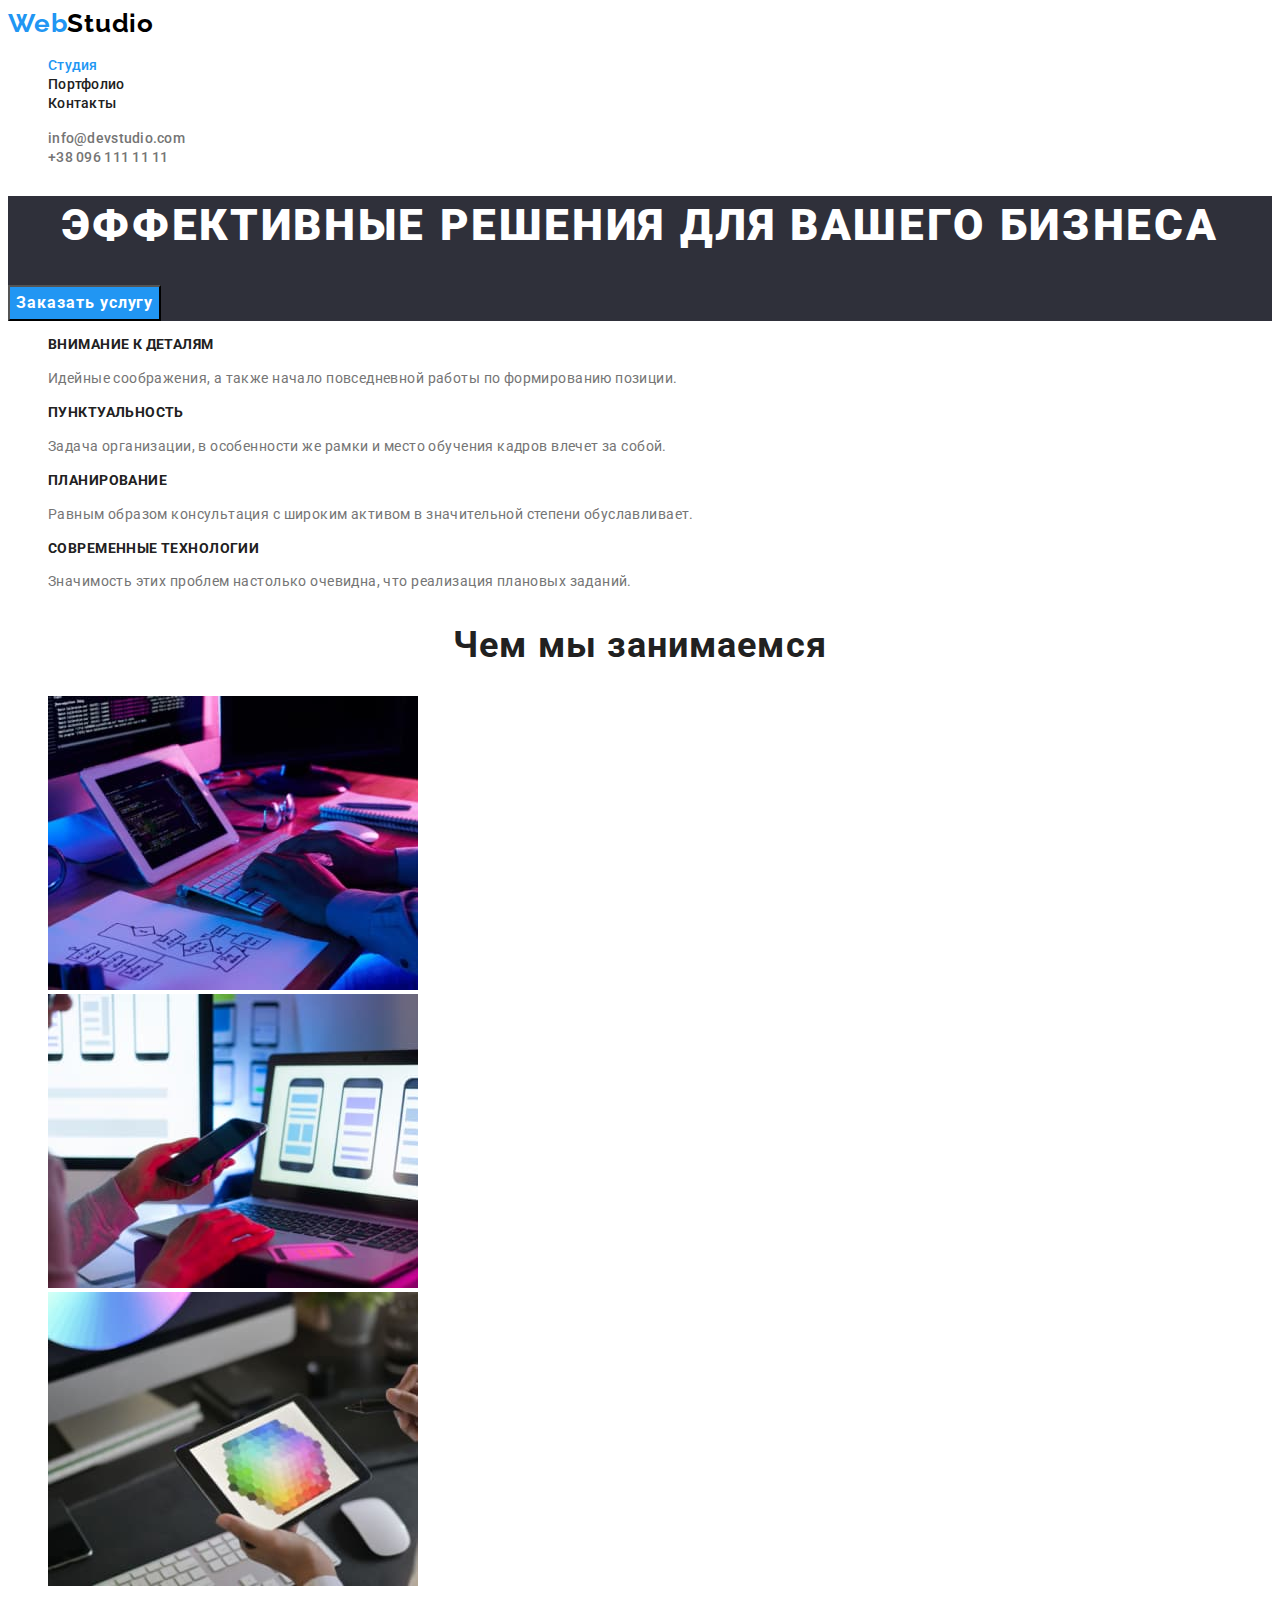
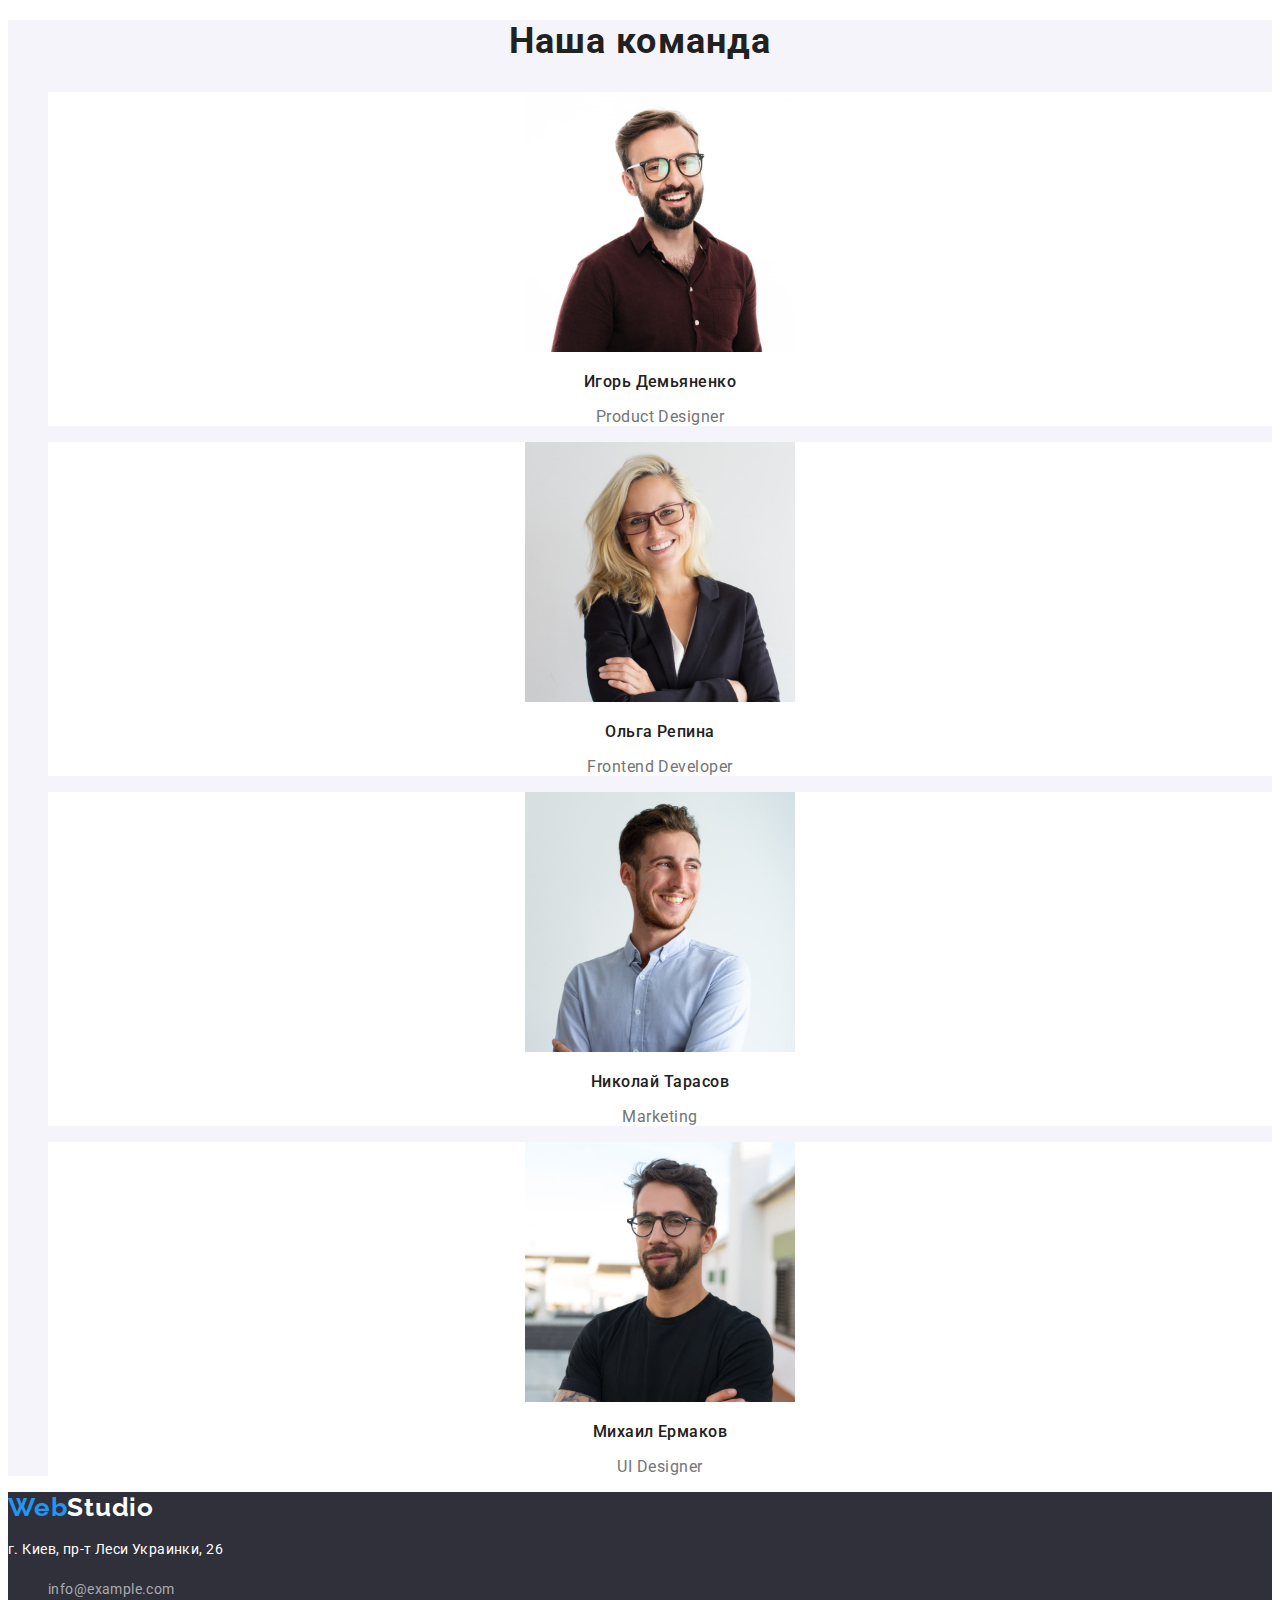
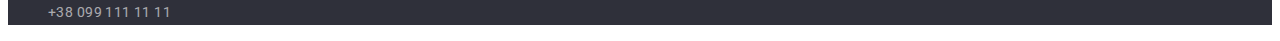
==== index.html @ 7f5d50f2 "Добавлины файлы с домашнего задания Nr. 2" ====
<!DOCTYPE html>
<html lang="ru">
  <head>
    <meta charset="UTF-8" />
    <meta http-equiv="X-UA-Compatible" content="IE=edge" />
    <meta name="viewport" content="width=device-width, initial-scale=1.0" />
    <title>Web Studio</title>
    <link rel="stylesheet" href="./css/styles.css" />
    <link rel="preconnect" href="https://fonts.gstatic.com" />
    <link
      href="https://fonts.googleapis.com/css2?family=Raleway:wght@700&family=Roboto:wght@400;500;700;900&display=swap"
      rel="stylesheet"
    />
  </head>
  <body>
    <header class="page-header">
      <nav>
        <a class="logo" href="index.html"><span class="logo-blue">Web</span>Studio</a>
        <ul class="site-nav list">
          <li><a href="index.html" class="link current">Студия</a></li>
          <li><a href="portfolio.html" class="link">Портфолио</a></li>
          <li><a href="" class="link">Контакты</a></li>
        </ul>
      </nav>
      <ul class="site-contact list">
        <li><a href="mailto:info@devstudio.com" class="link">info@devstudio.com</a></li>
        <li><a href="tel:+380961111111" class="link">+38 096 111 11 11</a></li>
      </ul>
    </header>
    <main>
      <section class="page-hero">
        <h1 class="title">Эффективные решения для вашего бизнеса</h1>
        <button type="button" class="button">Заказать услугу</button>
      </section>
      <section class="features">
        <h2 class="visually-hidden">Особенности</h2>
        <ul class="list">
          <li>
            <h3 class="feature-title title">Внимание к деталям</h3>
            <p class="feature-text">Идейные соображения, а также начало повседневной работы по формированию позиции.</p>
          </li>
          <li>
            <h3 class="feature-title title">Пунктуальность</h3>
            <p class="feature-text">Задача организации, в особенности же рамки и место обучения кадров влечет за собой.</p>
          </li>
          <li>
            <h3 class="feature-title title">Планирование</h3>
            <p class="feature-text">Равным образом консультация с широким активом в значительной степени обуславливает.</p>
          </li>
          <li>
            <h3 class="feature-title title">Современные технологии</h3>
            <p class="feature-text">Значимость этих проблем настолько очевидна, что реализация плановых заданий.</p>
          </li>
        </ul>
      </section>
      <section>
        <h2 class="work-title title">Чем мы занимаемся</h2>
        <ul class="list">
          <li>
            <img src="./images/img1.jpg" alt="Десктопные приложения" width="370" height="294" />
          </li>
          <li>
            <img src="./images/img2.jpg" alt="Мобильные приложения" width="370" height="294" />
          </li>
          <li>
            <img src="./images/img3.jpg" alt="Дизайнерские решения" width="370" height="294" />
          </li>
        </ul>
      </section>
      <section class="team">
        <h2 class="team-title title">Наша команда</h2>
        <ul class="list">
          <li class="team-сard">
            <img src="./images/igor_demianenko.jpg" alt="Игорь Демьяненко" width="270" height="260" />
            <h3 class="team-card-title title">Игорь Демьяненко</h3>
            <p class="team-card-text" lang="en">Product Designer</p>
          </li>
          <li class="team-сard">
            <img src="./images/olga_repina.jpg" alt="Ольга Репина" width="270" height="260" />
            <h3 class="team-card-title title">Ольга Репина</h3>
            <p class="team-card-text" lang="en">Frontend Developer</p>
          </li>
          <li class="team-сard">
            <img src="./images/nikolaj_tarasov.jpg" alt="Николай Тарасов" width="270" height="260" />
            <h3 class="team-card-title title">Николай Тарасов</h3>
            <p class="team-card-text" lang="en">Marketing</p>
          </li>
          <li class="team-сard">
            <img src="./images/michail_jermakov.jpg" alt="Михаил Ермаков" width="270" height="260" />
            <h3 class="team-card-title title">Михаил Ермаков</h3>
            <p class="team-card-text" lang="en">UI Designer</p>
          </li>
        </ul>
      </section>
    </main>
    <footer class="footer">
      <a href="index.html" class="logo"><span class="logo-blue">Web</span>Studio</a>
      <address>
        <p class="footer-address text">г. Киев, пр-т Леси Украинки, 26</p>
        <ul class="list">
          <li><a href="mailto:info@example.com" class="link">info@example.com</a></li>
          <li><a href="tel:+380991111111" class="link">+38 099 111 11 11</a></li>
        </ul>
      </address>
    </footer>
  </body>
</html>
---- css/styles.css ----
/* Основные цвета текста и фона */

:root {
  --primary-text-color: #757575;
  --title-text-color: #212121;
  --accent-color: #2196f3;
  --footer-link-color: rgba(255, 255, 255, 0.6);
  --black-color: #000;

  --primary-background: #fff;
  --second-background: #f5f4fa;
  --hero-footer-background: #2f303a;
}

/* Общие правила */

body {
  font-family: 'Roboto', sans-serif;
  color: var(--primary-text-color);
  background-color: var(--primary-background);
}

.list {
  list-style: none;
}

.link {
  font-weight: 500;
  font-size: 14px;
  line-height: 1.14;
  letter-spacing: 0.02em;
  text-decoration: none;
}

.title {
  letter-spacing: 0.03em;
  color: var(--title-text-color);
}

.button {
  font-family: inherit;
  font-size: 16px;
  text-align: center;
  cursor: pointer;
}

/* Шапка страницы */

.page-header {
  background: var(--primary-background);
}

/* Логотип в хедере и футере*/
.page-header .logo,
.footer .logo {
  font-family: 'Raleway', sans-serif;
  font-weight: 700;
  font-size: 26px;
  line-height: 1.2;
  letter-spacing: 0.03em;
  text-decoration: none;
  color: var(--black-color);
}
.page-header .logo-blue,
.footer .logo-blue {
  color: var(--accent-color);
}
.footer .logo {
  color: var(--primary-background);
}

/* Навигация в хедере */
.site-nav .link {
  color: var(--title-text-color);
}
.site-nav .link:hover,
.site-nav .link:focus {
  color: var(--accent-color);
}
.site-nav .link.current {
  color: var(--accent-color);
}

/* Контакты в хедере */
.site-contact .link {
  color: var(--primary-text-color);
}
.site-contact .link:hover,
.site-contact .link:focus {
  color: var(--accent-color);
}

/* Секция Hero */

.page-hero {
  background: var(--hero-footer-background);
}

.page-hero .title {
  font-weight: 900;
  font-size: 44px;
  line-height: 1.36;
  text-align: center;
  letter-spacing: 0.06em;
  text-transform: uppercase;
  color: var(--primary-background);
}

.page-hero .button {
  font-weight: 700;
  line-height: 1.87;
  letter-spacing: 0.06em;
  color: var(--primary-background);
  background-color: var(--accent-color);
}

/* Секция особенности */

.visually-hidden {
  position: absolute !important;
  clip: rect(1px 1px 1px 1px);
  clip: rect(1px, 1px, 1px, 1px);
  padding: 0 !important;
  border: 0 !important;
  height: 1px !important;
  width: 1px !important;
  overflow: hidden;
}

.feature-title {
  font-size: 14px;
  line-height: 1.14;
  text-transform: uppercase;
}

.feature-text {
  font-size: 14px;
  line-height: 1.71;
  letter-spacing: 0.03em;
}

/* Секция Чем мы занимаемся */

.work-title {
  font-size: 36px;
  line-height: 1.17;
  text-align: center;
}

/* Cекция наша команда */

.team {
  background: var(--second-background);
}

.team-сard {
  background: var(--primary-background);
  text-align: center;
}

.team-title.title {
  font-size: 36px;
  line-height: 1.17;
  text-align: center;
}

.team-card-title.title {
  font-weight: 500;
  font-size: 16px;
  line-height: 1.19;
}
.team-card-text {
  font-size: 16px;
  line-height: 1.19;
  letter-spacing: 0.03em;
}

/* Footer cтраницы */

.footer {
  background-color: var(--hero-footer-background);
}
.footer .text {
  color: var(--primary-background);
}
.footer-address.text {
  font-style: normal;
  font-weight: 400;
  font-size: 14px;
  line-height: 1.71;
  letter-spacing: 0.03em;
}

.footer .link {
  font-style: normal;
  font-weight: 400;
  line-height: 1.71;
  letter-spacing: 0.03em;
  color: var(--footer-link-color);
}
.footer .link:hover,
.footer .link:focus {
  color: var(--accent-color);
}

/* Страница Портфолио */

.portfolio-card {
  background-color: var(--primary-background);
}
/* Cписок кнопок- фильтр */
.portfolio-filter .button {
  font-weight: 500;
  line-height: 1.62;
  letter-spacing: 0.03em;
  color: var(--title-text-color);
  background-color: #f5f4fa;
}
.portfolio-filter .button:hover,
.portfolio-filter .button:focus {
  color: var(--primary-background);
  background-color: var(--accent-color);
}
/* Карточки портфолио */
.portfolio-card-title {
  font-size: 18px;
  line-height: 2;
  letter-spacing: 0.06em;
}
.portfolio-card-text {
  font-size: 16px;
  line-height: 1.87;
  letter-spacing: 0.03em;
}
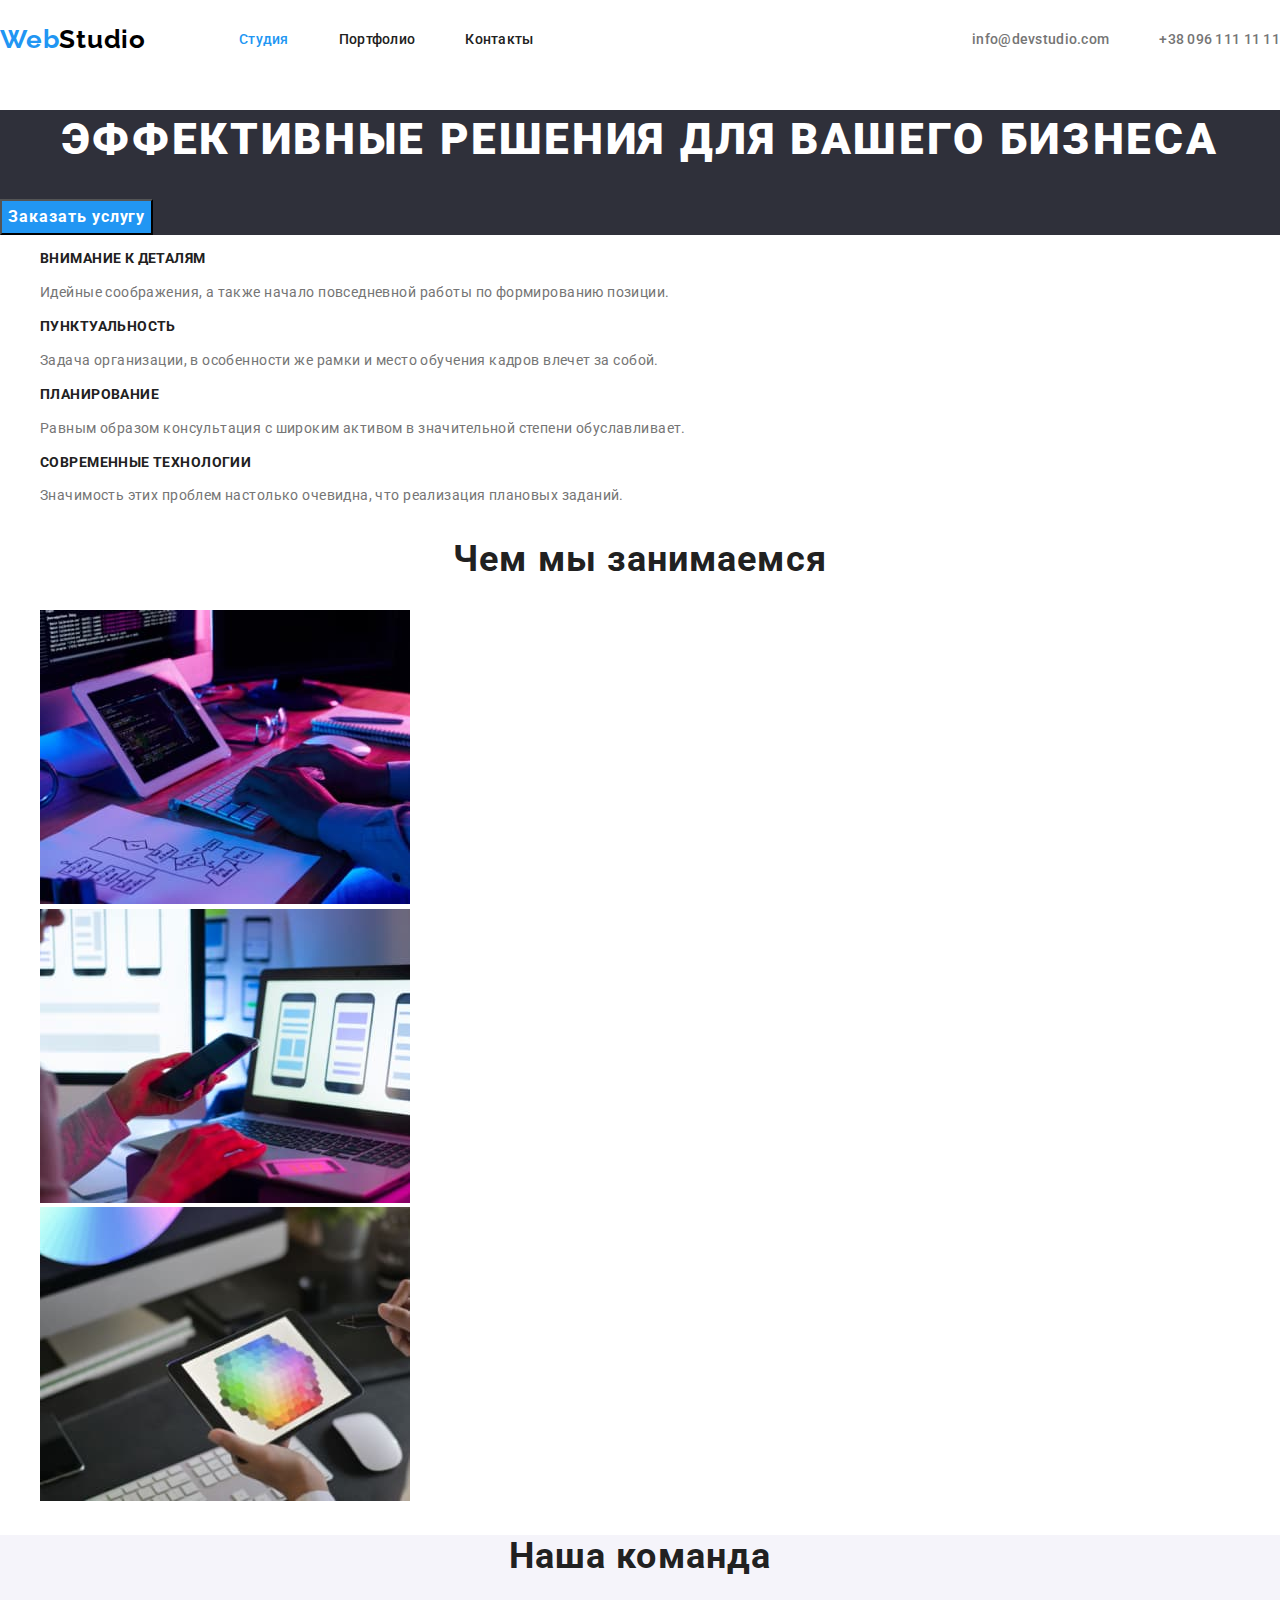
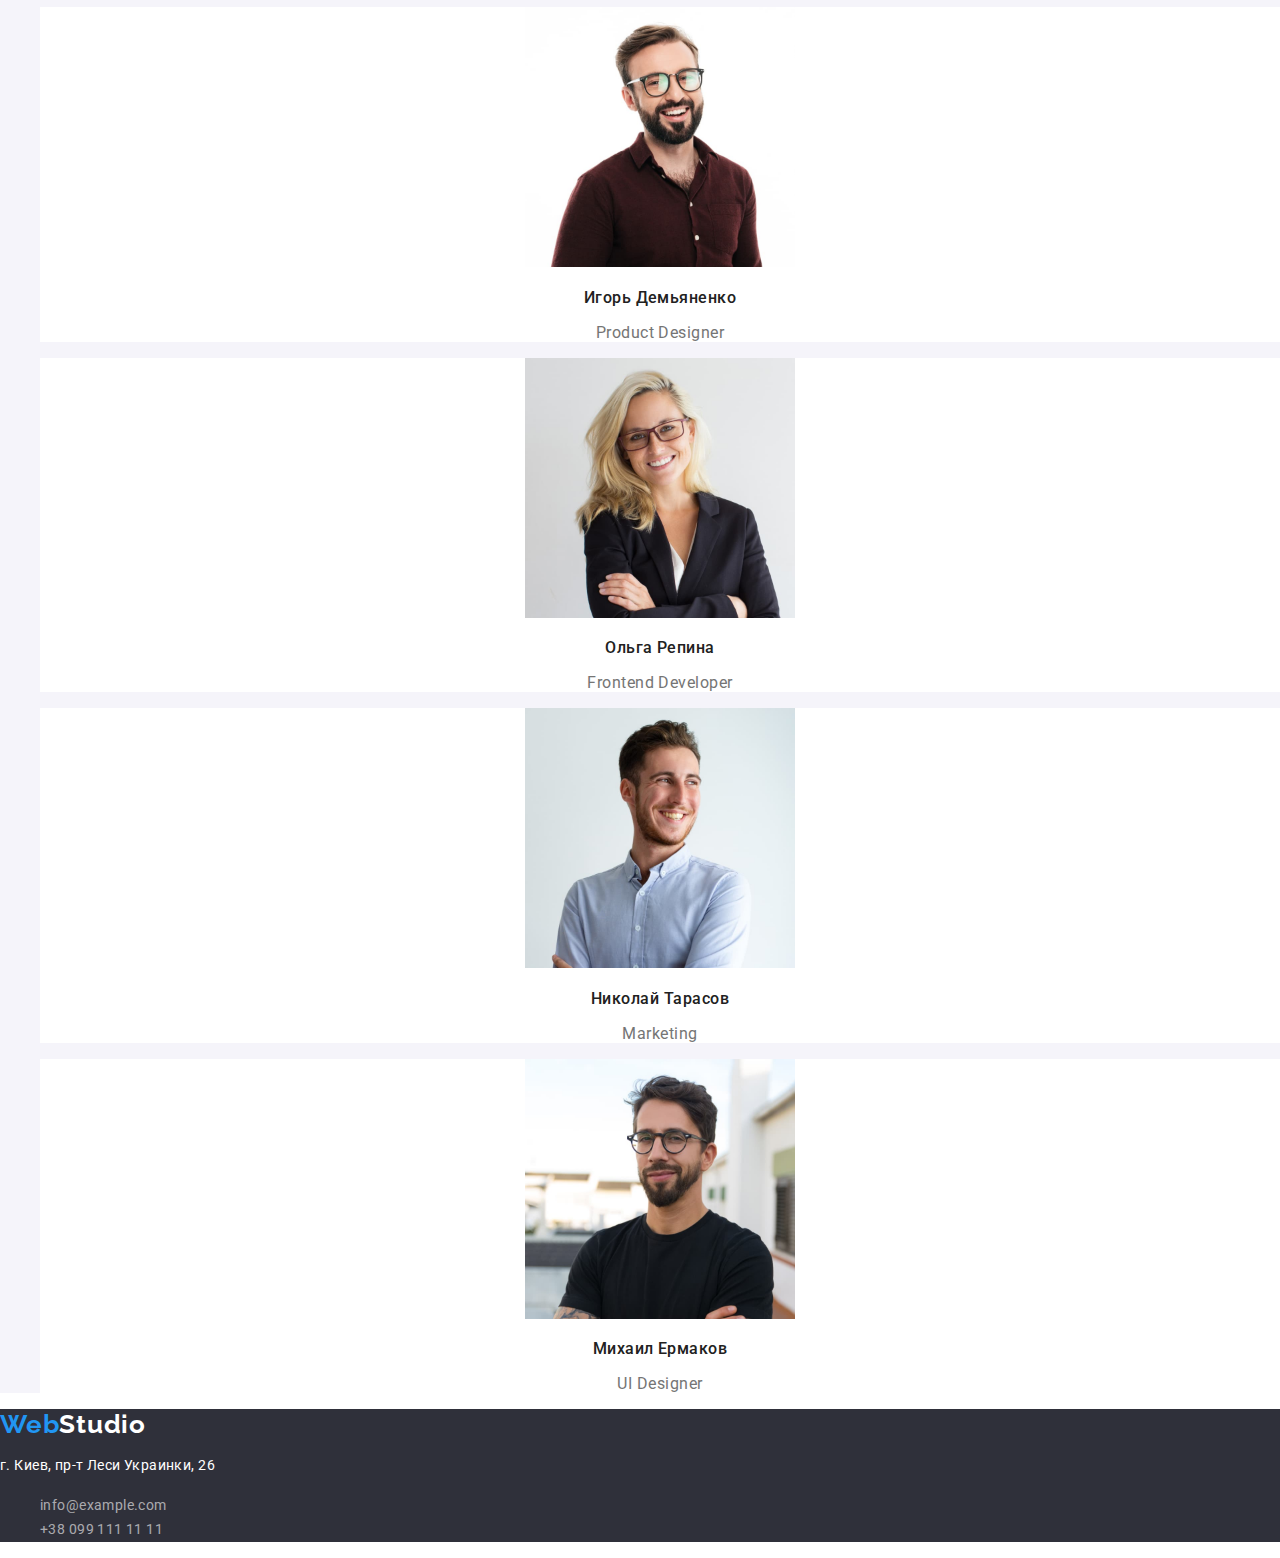
==== commit e4488d65: "Оформление шапки с помошью Flexbox" ====
--- a/index.html
+++ b/index.html
@@ -5,26 +5,27 @@
     <meta http-equiv="X-UA-Compatible" content="IE=edge" />
     <meta name="viewport" content="width=device-width, initial-scale=1.0" />
     <title>Web Studio</title>
-    <link rel="stylesheet" href="./css/styles.css" />
     <link rel="preconnect" href="https://fonts.gstatic.com" />
     <link
       href="https://fonts.googleapis.com/css2?family=Raleway:wght@700&family=Roboto:wght@400;500;700;900&display=swap"
       rel="stylesheet"
     />
+    <link rel="stylesheet" href="https://cdnjs.cloudflare.com/ajax/libs/modern-normalize/1.0.0/modern-normalize.css" />
+    <link rel="stylesheet" href="./css/styles.css" />
   </head>
   <body>
     <header class="page-header">
-      <nav>
+      <nav class="main-nav">
         <a class="logo" href="index.html"><span class="logo-blue">Web</span>Studio</a>
         <ul class="site-nav list">
-          <li><a href="index.html" class="link current">Студия</a></li>
-          <li><a href="portfolio.html" class="link">Портфолио</a></li>
-          <li><a href="" class="link">Контакты</a></li>
+          <li class="item"><a href="index.html" class="link current">Студия</a></li>
+          <li class="item"><a href="portfolio.html" class="link">Портфолио</a></li>
+          <li class="item"><a href="" class="link">Контакты</a></li>
         </ul>
       </nav>
       <ul class="site-contact list">
-        <li><a href="mailto:info@devstudio.com" class="link">info@devstudio.com</a></li>
-        <li><a href="tel:+380961111111" class="link">+38 096 111 11 11</a></li>
+        <li class="item"><a href="mailto:info@devstudio.com" class="link">info@devstudio.com</a></li>
+        <li class="item"><a href="tel:+380961111111" class="link">+38 096 111 11 11</a></li>
       </ul>
     </header>
     <main>
--- a/css/styles.css
+++ b/css/styles.css
@@ -47,11 +47,32 @@
 /* Шапка страницы */
 
 .page-header {
+  display: flex;
+  align-items: center;
   background: var(--primary-background);
 }
 
+.main-nav {
+  display: flex;
+  align-items: center;
+}
+
 /* Логотип в хедере и футере*/
-.page-header .logo,
+
+.page-header .logo {
+  display: block;
+  margin-right: 93px;
+  padding-top: 24px;
+  padding-bottom: 25px;
+
+  font-family: 'Raleway', sans-serif;
+  font-weight: 700;
+  font-size: 26px;
+  line-height: 1.2;
+  letter-spacing: 0.03em;
+  text-decoration: none;
+  color: var(--black-color);
+}
 .footer .logo {
   font-family: 'Raleway', sans-serif;
   font-weight: 700;
@@ -70,7 +91,20 @@
 }
 
 /* Навигация в хедере */
+.site-nav {
+  display: flex;
+  margin-top: 0px;
+  margin-bottom: 0px;
+  padding-left: 0px;
+}
+
+.site-nav .item:not(:last-child) {
+  margin-right: 50px;
+}
 .site-nav .link {
+  display: block;
+  padding-top: 32px;
+  padding-bottom: 32px;
   color: var(--title-text-color);
 }
 .site-nav .link:hover,
@@ -82,9 +116,26 @@
 }
 
 /* Контакты в хедере */
+.site-contact {
+  display: flex;
+  padding-left: 0px;
+  margin-top: 0px;
+  margin-bottom: 0px;
+  margin-left: auto;
+}
+
+.site-contact .item:not(:last-child) {
+  margin-right: 50px;
+}
+
 .site-contact .link {
+  display: block;
+  padding-top: 32px;
+  padding-bottom: 32px;
+
   color: var(--primary-text-color);
 }
+
 .site-contact .link:hover,
 .site-contact .link:focus {
   color: var(--accent-color);
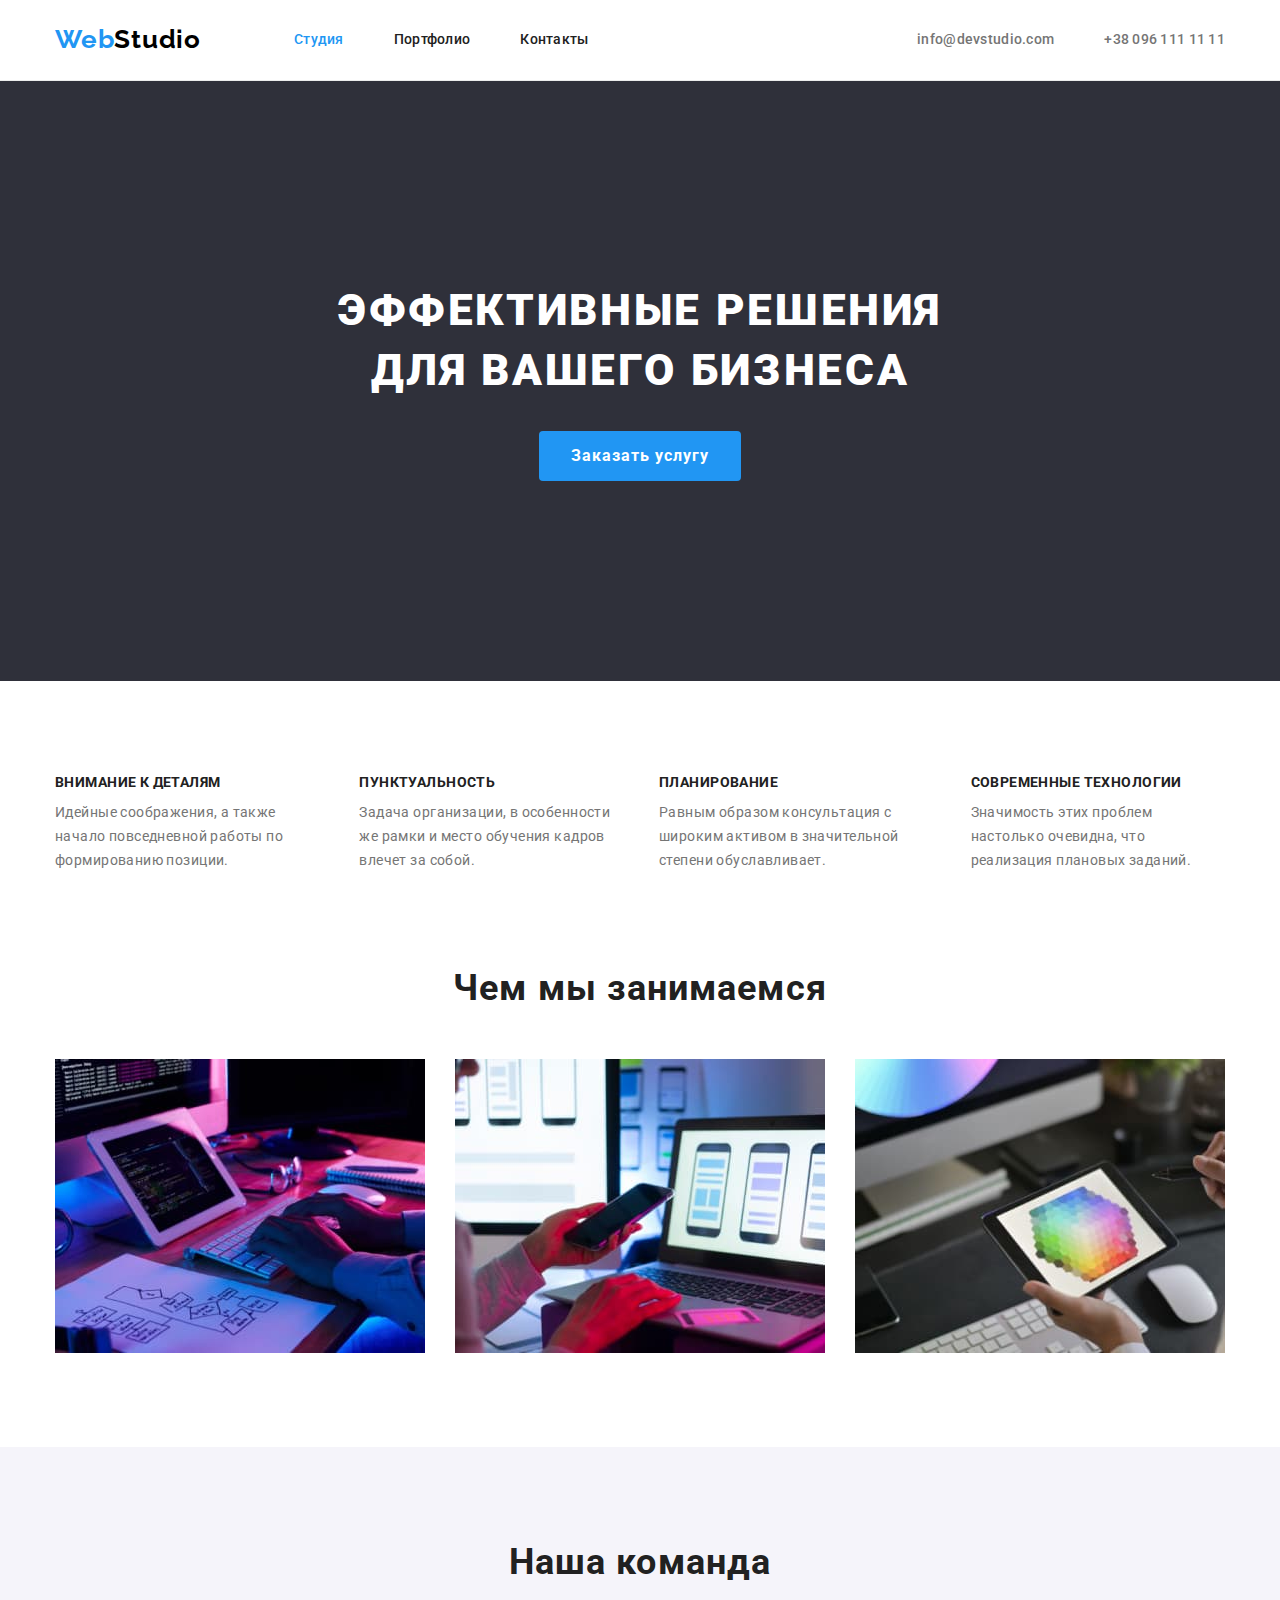
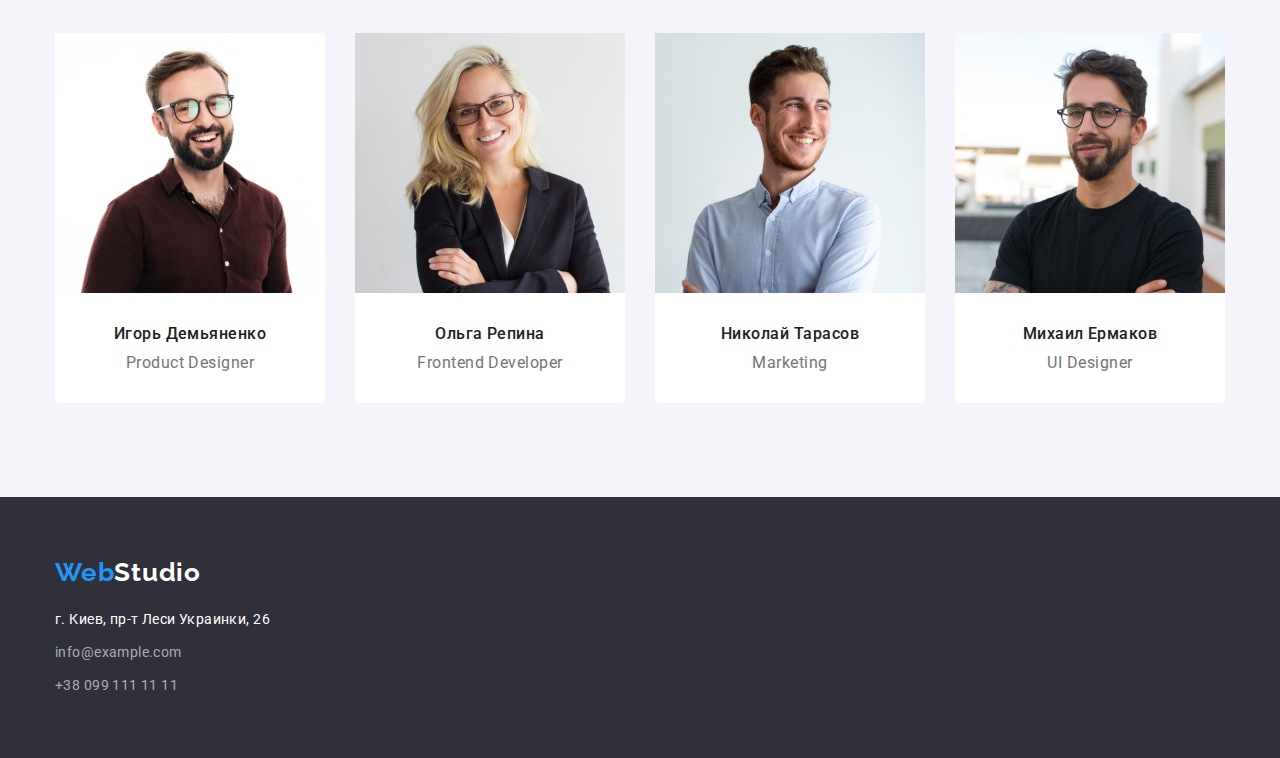
==== commit 17935d69: "был стилизирован portfolio.html" ====
--- a/index.html
+++ b/index.html
@@ -15,94 +15,114 @@
   </head>
   <body>
     <header class="page-header">
-      <nav class="main-nav">
-        <a class="logo" href="index.html"><span class="logo-blue">Web</span>Studio</a>
-        <ul class="site-nav list">
-          <li class="item"><a href="index.html" class="link current">Студия</a></li>
-          <li class="item"><a href="portfolio.html" class="link">Портфолио</a></li>
-          <li class="item"><a href="" class="link">Контакты</a></li>
+      <div class="container flex-center">
+        <nav class="main-nav">
+          <a class="logo" href="index.html"><span class="logo-blue">Web</span>Studio</a>
+          <ul class="site-nav list">
+            <li class="item"><a href="index.html" class="link current">Студия</a></li>
+            <li class="item"><a href="portfolio.html" class="link">Портфолио</a></li>
+            <li class="item"><a href="" class="link">Контакты</a></li>
+          </ul>
+        </nav>
+        <ul class="site-contact list">
+          <li class="item"><a href="mailto:info@devstudio.com" class="link">info@devstudio.com</a></li>
+          <li class="item"><a href="tel:+380961111111" class="link">+38 096 111 11 11</a></li>
         </ul>
-      </nav>
-      <ul class="site-contact list">
-        <li class="item"><a href="mailto:info@devstudio.com" class="link">info@devstudio.com</a></li>
-        <li class="item"><a href="tel:+380961111111" class="link">+38 096 111 11 11</a></li>
-      </ul>
+      </div>
     </header>
     <main>
       <section class="page-hero">
-        <h1 class="title">Эффективные решения для вашего бизнеса</h1>
-        <button type="button" class="button">Заказать услугу</button>
+        <div class="container">
+          <h1 class="title">Эффективные решения<br />для вашего бизнеса</h1>
+          <button type="button" class="button">Заказать услугу</button>
+        </div>
       </section>
       <section class="features">
-        <h2 class="visually-hidden">Особенности</h2>
-        <ul class="list">
-          <li>
-            <h3 class="feature-title title">Внимание к деталям</h3>
-            <p class="feature-text">Идейные соображения, а также начало повседневной работы по формированию позиции.</p>
-          </li>
-          <li>
-            <h3 class="feature-title title">Пунктуальность</h3>
-            <p class="feature-text">Задача организации, в особенности же рамки и место обучения кадров влечет за собой.</p>
-          </li>
-          <li>
-            <h3 class="feature-title title">Планирование</h3>
-            <p class="feature-text">Равным образом консультация с широким активом в значительной степени обуславливает.</p>
-          </li>
-          <li>
-            <h3 class="feature-title title">Современные технологии</h3>
-            <p class="feature-text">Значимость этих проблем настолько очевидна, что реализация плановых заданий.</p>
-          </li>
-        </ul>
+        <div class="container">
+          <h2 class="visually-hidden">Особенности</h2>
+          <ul class="list feature-list">
+            <li class="item">
+              <h3 class="feature-title title">Внимание к деталям</h3>
+              <p class="feature-text">Идейные соображения, а также начало повседневной работы по формированию позиции.</p>
+            </li>
+            <li class="item">
+              <h3 class="feature-title title">Пунктуальность</h3>
+              <p class="feature-text">Задача организации, в особенности же рамки и место обучения кадров влечет за собой.</p>
+            </li>
+            <li class="item">
+              <h3 class="feature-title title">Планирование</h3>
+              <p class="feature-text">Равным образом консультация с широким активом в значительной степени обуславливает.</p>
+            </li>
+            <li class="item">
+              <h3 class="feature-title title">Современные технологии</h3>
+              <p class="feature-text">Значимость этих проблем настолько очевидна, что реализация плановых заданий.</p>
+            </li>
+          </ul>
+        </div>
       </section>
-      <section>
-        <h2 class="work-title title">Чем мы занимаемся</h2>
-        <ul class="list">
-          <li>
-            <img src="./images/img1.jpg" alt="Десктопные приложения" width="370" height="294" />
-          </li>
-          <li>
-            <img src="./images/img2.jpg" alt="Мобильные приложения" width="370" height="294" />
-          </li>
-          <li>
-            <img src="./images/img3.jpg" alt="Дизайнерские решения" width="370" height="294" />
-          </li>
-        </ul>
+      <section class="work">
+        <div class="container">
+          <h2 class="work-title title">Чем мы занимаемся</h2>
+          <ul class="work-list list">
+            <li class="item">
+              <img class="img" src="./images/img1.jpg" alt="Десктопные приложения" width="370" height="294" />
+            </li>
+            <li class="item">
+              <img class="img" src="./images/img2.jpg" alt="Мобильные приложения" width="370" height="294" />
+            </li>
+            <li class="item">
+              <img class="img" src="./images/img3.jpg" alt="Дизайнерские решения" width="370" height="294" />
+            </li>
+          </ul>
+        </div>
       </section>
       <section class="team">
-        <h2 class="team-title title">Наша команда</h2>
-        <ul class="list">
-          <li class="team-сard">
-            <img src="./images/igor_demianenko.jpg" alt="Игорь Демьяненко" width="270" height="260" />
-            <h3 class="team-card-title title">Игорь Демьяненко</h3>
-            <p class="team-card-text" lang="en">Product Designer</p>
-          </li>
-          <li class="team-сard">
-            <img src="./images/olga_repina.jpg" alt="Ольга Репина" width="270" height="260" />
-            <h3 class="team-card-title title">Ольга Репина</h3>
-            <p class="team-card-text" lang="en">Frontend Developer</p>
-          </li>
-          <li class="team-сard">
-            <img src="./images/nikolaj_tarasov.jpg" alt="Николай Тарасов" width="270" height="260" />
-            <h3 class="team-card-title title">Николай Тарасов</h3>
-            <p class="team-card-text" lang="en">Marketing</p>
-          </li>
-          <li class="team-сard">
-            <img src="./images/michail_jermakov.jpg" alt="Михаил Ермаков" width="270" height="260" />
-            <h3 class="team-card-title title">Михаил Ермаков</h3>
-            <p class="team-card-text" lang="en">UI Designer</p>
-          </li>
-        </ul>
+        <div class="container">
+          <h2 class="team-title title">Наша команда</h2>
+          <ul class="list team-list">
+            <li class="team-сard">
+              <img class="img" src="./images/igor_demianenko.jpg" alt="Игорь Демьяненко" width="270" height="260" />
+              <div class="lower-card">
+                <h3 class="team-card-title title">Игорь Демьяненко</h3>
+                <p class="team-card-text" lang="en">Product Designer</p>
+              </div>
+            </li>
+            <li class="team-сard">
+              <img class="img" src="./images/olga_repina.jpg" alt="Ольга Репина" width="270" height="260" />
+              <div class="lower-card">
+                <h3 class="team-card-title title">Ольга Репина</h3>
+                <p class="team-card-text" lang="en">Frontend Developer</p>
+              </div>
+            </li>
+            <li class="team-сard">
+              <img class="img" src="./images/nikolaj_tarasov.jpg" alt="Николай Тарасов" width="270" height="260" />
+              <div class="lower-card">
+                <h3 class="team-card-title title">Николай Тарасов</h3>
+                <p class="team-card-text" lang="en">Marketing</p>
+              </div>
+            </li>
+            <li class="team-сard">
+              <img class="img" src="./images/michail_jermakov.jpg" alt="Михаил Ермаков" width="270" height="260" />
+              <div class="lower-card">
+                <h3 class="team-card-title title">Михаил Ермаков</h3>
+                <p class="team-card-text" lang="en">UI Designer</p>
+              </div>
+            </li>
+          </ul>
+        </div>
       </section>
     </main>
     <footer class="footer">
-      <a href="index.html" class="logo"><span class="logo-blue">Web</span>Studio</a>
-      <address>
-        <p class="footer-address text">г. Киев, пр-т Леси Украинки, 26</p>
-        <ul class="list">
-          <li><a href="mailto:info@example.com" class="link">info@example.com</a></li>
-          <li><a href="tel:+380991111111" class="link">+38 099 111 11 11</a></li>
-        </ul>
-      </address>
+      <div class="container">
+        <a href="index.html" class="logo"><span class="logo-blue">Web</span>Studio</a>
+        <address>
+          <p class="footer-address text">г. Киев, пр-т Леси Украинки, 26</p>
+          <ul class="footer-list list">
+            <li class="item"><a href="mailto:info@example.com" class="link">info@example.com</a></li>
+            <li class="item"><a href="tel:+380991111111" class="link">+38 099 111 11 11</a></li>
+          </ul>
+        </address>
+      </div>
     </footer>
   </body>
 </html>
--- a/css/styles.css
+++ b/css/styles.css
@@ -10,14 +10,56 @@
   --primary-background: #fff;
   --second-background: #f5f4fa;
   --hero-footer-background: #2f303a;
+
+  --section-padding: 94px;
+  --title-margin: 50px;
+  --element-padding: 30px;
+  --logo-margin: 93px;
+  --hero-padding: 200px;
+  --header-padding: 32px;
+  --header-logo-top-padding: 24px;
+  --header-logo-bottom-padding: 25px;
+  --feature-title-margin: 10px;
+  --footer-padding: 60px;
+  --footer-logo-margin: 20px;
+  --footer-list-margin: 9px;
+  --button-margin: 8px;
+  --portfolio-card-title-margin: 4px;
 }
 
 /* Общие правила */
+
+html {
+  box-sizing: border-box;
+}
+*,
+*::before,
+*::after {
+  box-sizing: inherit;
+}
 
 body {
   font-family: 'Roboto', sans-serif;
   color: var(--primary-text-color);
   background-color: var(--primary-background);
+}
+
+h1,
+h2,
+h3,
+p,
+ul,
+li {
+  margin: 0px;
+}
+
+.container {
+  width: 1200px;
+  padding-left: 15px;
+  padding-right: 15px;
+
+  margin-left: auto;
+  margin-right: auto;
 }
 
 .list {
@@ -38,32 +80,41 @@
 }
 
 .button {
+  border: 0px solid transparent;
+  border-radius: 4px;
+
   font-family: inherit;
   font-size: 16px;
   text-align: center;
   cursor: pointer;
 }
 
+.img {
+  display: block;
+  max-width: 100%;
+}
 /* Шапка страницы */
 
 .page-header {
+  border-bottom: 1px solid #ececec;
+
+  background: var(--primary-background);
+}
+
+.flex-center {
   display: flex;
   align-items: center;
-  background: var(--primary-background);
-}
-
+}
 .main-nav {
   display: flex;
-  align-items: center;
 }
 
 /* Логотип в хедере и футере*/
-
 .page-header .logo {
-  display: block;
-  margin-right: 93px;
-  padding-top: 24px;
-  padding-bottom: 25px;
+  display: inline-block;
+  margin-right: var(--logo-margin);
+  padding-top: var(--header-logo-top-padding);
+  padding-bottom: var(--header-logo-bottom-padding);
 
   font-family: 'Raleway', sans-serif;
   font-weight: 700;
@@ -71,42 +122,32 @@
   line-height: 1.2;
   letter-spacing: 0.03em;
   text-decoration: none;
+
   color: var(--black-color);
 }
-.footer .logo {
-  font-family: 'Raleway', sans-serif;
-  font-weight: 700;
-  font-size: 26px;
-  line-height: 1.2;
-  letter-spacing: 0.03em;
-  text-decoration: none;
-  color: var(--black-color);
-}
-.page-header .logo-blue,
-.footer .logo-blue {
-  color: var(--accent-color);
-}
-.footer .logo {
-  color: var(--primary-background);
+
+.page-header .logo-blue {
+  color: var(--accent-color);
 }
 
 /* Навигация в хедере */
 .site-nav {
   display: flex;
-  margin-top: 0px;
-  margin-bottom: 0px;
   padding-left: 0px;
 }
 
 .site-nav .item:not(:last-child) {
-  margin-right: 50px;
-}
+  margin-right: var(--title-margin);
+}
+
 .site-nav .link {
-  display: block;
-  padding-top: 32px;
-  padding-bottom: 32px;
+  display: inline-block;
+  padding-top: var(--header-padding);
+  padding-bottom: var(--header-padding);
+
   color: var(--title-text-color);
 }
+
 .site-nav .link:hover,
 .site-nav .link:focus {
   color: var(--accent-color);
@@ -119,19 +160,17 @@
 .site-contact {
   display: flex;
   padding-left: 0px;
-  margin-top: 0px;
-  margin-bottom: 0px;
   margin-left: auto;
 }
 
 .site-contact .item:not(:last-child) {
-  margin-right: 50px;
+  margin-right: var(--title-margin);
 }
 
 .site-contact .link {
-  display: block;
-  padding-top: 32px;
-  padding-bottom: 32px;
+  display: inline-block;
+  padding-top: var(--header-padding);
+  padding-bottom: var(--header-padding);
 
   color: var(--primary-text-color);
 }
@@ -144,10 +183,18 @@
 /* Секция Hero */
 
 .page-hero {
+  text-align: center;
+
   background: var(--hero-footer-background);
 }
 
+.page-hero .container {
+  padding-top: var(--hero-padding);
+  padding-bottom: var(--hero-padding);
+}
 .page-hero .title {
+  margin-bottom: var(--element-padding);
+
   font-weight: 900;
   font-size: 44px;
   line-height: 1.36;
@@ -158,6 +205,8 @@
 }
 
 .page-hero .button {
+  padding: 10px 32px;
+
   font-weight: 700;
   line-height: 1.87;
   letter-spacing: 0.06em;
@@ -166,6 +215,11 @@
 }
 
 /* Секция особенности */
+
+.features {
+  padding-top: var(--section-padding);
+  padding-bottom: var(--section-padding);
+}
 
 .visually-hidden {
   position: absolute !important;
@@ -178,7 +232,18 @@
   overflow: hidden;
 }
 
+.feature-list {
+  display: flex;
+  padding-left: 0;
+}
+
+.feature-list .item:not(:last-child) {
+  margin-right: var(--element-padding);
+}
+
 .feature-title {
+  margin-bottom: var(--feature-title-margin);
+
   font-size: 14px;
   line-height: 1.14;
   text-transform: uppercase;
@@ -192,34 +257,75 @@
 
 /* Секция Чем мы занимаемся */
 
+.work {
+  padding-bottom: var(--section-padding);
+}
+
+.work-list {
+  display: flex;
+  padding-left: 0;
+}
+
 .work-title {
+  margin-bottom: var(--title-margin);
+
   font-size: 36px;
   line-height: 1.17;
   text-align: center;
 }
 
+.work-list .item:not(:last-child) {
+  margin-right: var(--element-padding);
+}
+
 /* Cекция наша команда */
 
 .team {
+  padding-top: var(--section-padding);
+  padding-bottom: var(--section-padding);
+
   background: var(--second-background);
 }
 
-.team-сard {
-  background: var(--primary-background);
-  text-align: center;
-}
-
-.team-title.title {
+.team-title {
+  margin-bottom: var(--title-margin);
+
   font-size: 36px;
   line-height: 1.17;
   text-align: center;
 }
 
-.team-card-title.title {
+.team-list {
+  display: flex;
+  padding-left: 0px;
+}
+
+.team-сard {
+  text-align: center;
+}
+
+.team-сard:not(:last-child) {
+  margin-right: var(--element-padding);
+}
+
+.lower-card {
+  padding-top: var(--element-padding);
+  padding-bottom: var(--element-padding);
+
+  border: 1px solid transparent;
+  border-radius: 0px 0px 4px 4px;
+
+  background: var(--primary-background);
+}
+
+.team-card-title {
+  margin-bottom: var(--feature-title-margin);
+
   font-weight: 500;
   font-size: 16px;
   line-height: 1.19;
 }
+
 .team-card-text {
   font-size: 16px;
   line-height: 1.19;
@@ -229,12 +335,38 @@
 /* Footer cтраницы */
 
 .footer {
+  padding-top: var(--footer-padding);
+  padding-bottom: var(--footer-padding);
+
   background-color: var(--hero-footer-background);
 }
+
+.footer .logo {
+  display: inline-block;
+  margin-bottom: var(--footer-logo-margin);
+
+  font-family: 'Raleway', sans-serif;
+  font-weight: 700;
+  font-size: 26px;
+  line-height: 1.2;
+  letter-spacing: 0.03em;
+  text-decoration: none;
+
+  color: var(--black-color);
+  color: var(--primary-background);
+}
+
+.footer .logo-blue {
+  color: var(--accent-color);
+}
+
 .footer .text {
   color: var(--primary-background);
 }
-.footer-address.text {
+
+.footer-address {
+  margin-bottom: var(--footer-list-margin);
+
   font-style: normal;
   font-weight: 400;
   font-size: 14px;
@@ -242,6 +374,14 @@
   letter-spacing: 0.03em;
 }
 
+.footer-list {
+  padding-left: 0;
+}
+
+.footer-list .item:not(:last-child) {
+  margin-bottom: var(--footer-list-margin);
+}
+
 .footer .link {
   font-style: normal;
   font-weight: 400;
@@ -249,35 +389,79 @@
   letter-spacing: 0.03em;
   color: var(--footer-link-color);
 }
+
 .footer .link:hover,
 .footer .link:focus {
   color: var(--accent-color);
 }
 
+.footer .link:not(:last-child) {
+  margin-bottom: var(--footer-list-margin);
+}
+
 /* Страница Портфолио */
-
-.portfolio-card {
-  background-color: var(--primary-background);
+.portfolio {
+  padding-top: var(--section-padding);
+  padding-bottom: var(--section-padding);
 }
 /* Cписок кнопок- фильтр */
+.portfolio-filter {
+  display: flex;
+  margin-bottom: var(--title-margin);
+  padding-left: 0px;
+  justify-content: center;
+}
+
+.portfolio-filter .item:not(:last-child) {
+  margin-right: var(--button-margin);
+}
+
 .portfolio-filter .button {
+  padding: 6px 22px;
   font-weight: 500;
   line-height: 1.62;
   letter-spacing: 0.03em;
+
   color: var(--title-text-color);
-  background-color: #f5f4fa;
-}
+  background-color: var(--second-background);
+}
+
 .portfolio-filter .button:hover,
 .portfolio-filter .button:focus {
   color: var(--primary-background);
   background-color: var(--accent-color);
 }
+
 /* Карточки портфолио */
+
+.portfolio-list {
+  display: flex;
+  flex-wrap: wrap;
+  padding-left: 0px;
+  margin-left: -30px;
+  margin-top: -30px;
+}
+.portfolio-card {
+  margin-left: var(--element-padding);
+  margin-top: var(--element-padding);
+  flex-basis: calc((100% - 90px) / 3);
+
+  background-color: var(--primary-background);
+}
+
+.portfolio-lower-card {
+  padding: 20px 24px;
+  border: 1px solid #eeeeee;
+  border-top-color: transparent;
+}
+
 .portfolio-card-title {
+  margin-bottom: var(--portfolio-card-title-margin);
   font-size: 18px;
   line-height: 2;
   letter-spacing: 0.06em;
 }
+
 .portfolio-card-text {
   font-size: 16px;
   line-height: 1.87;
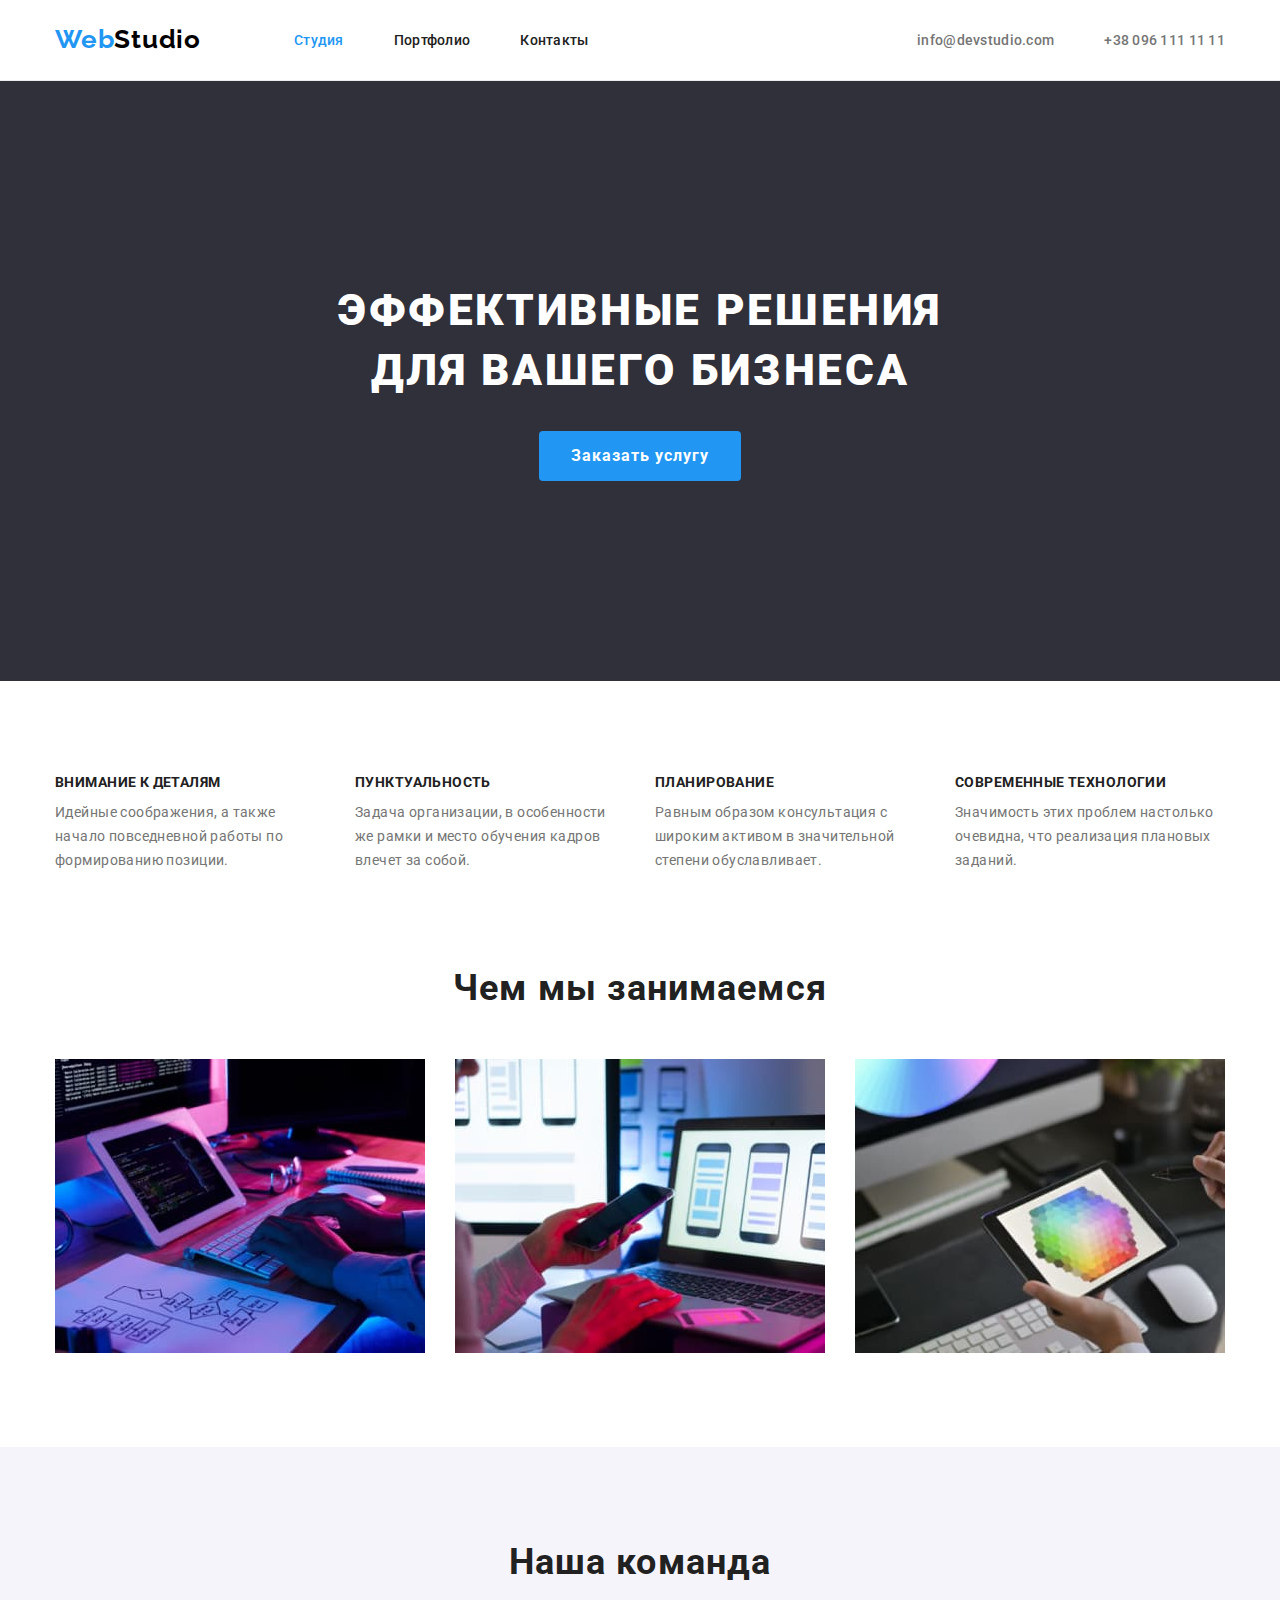
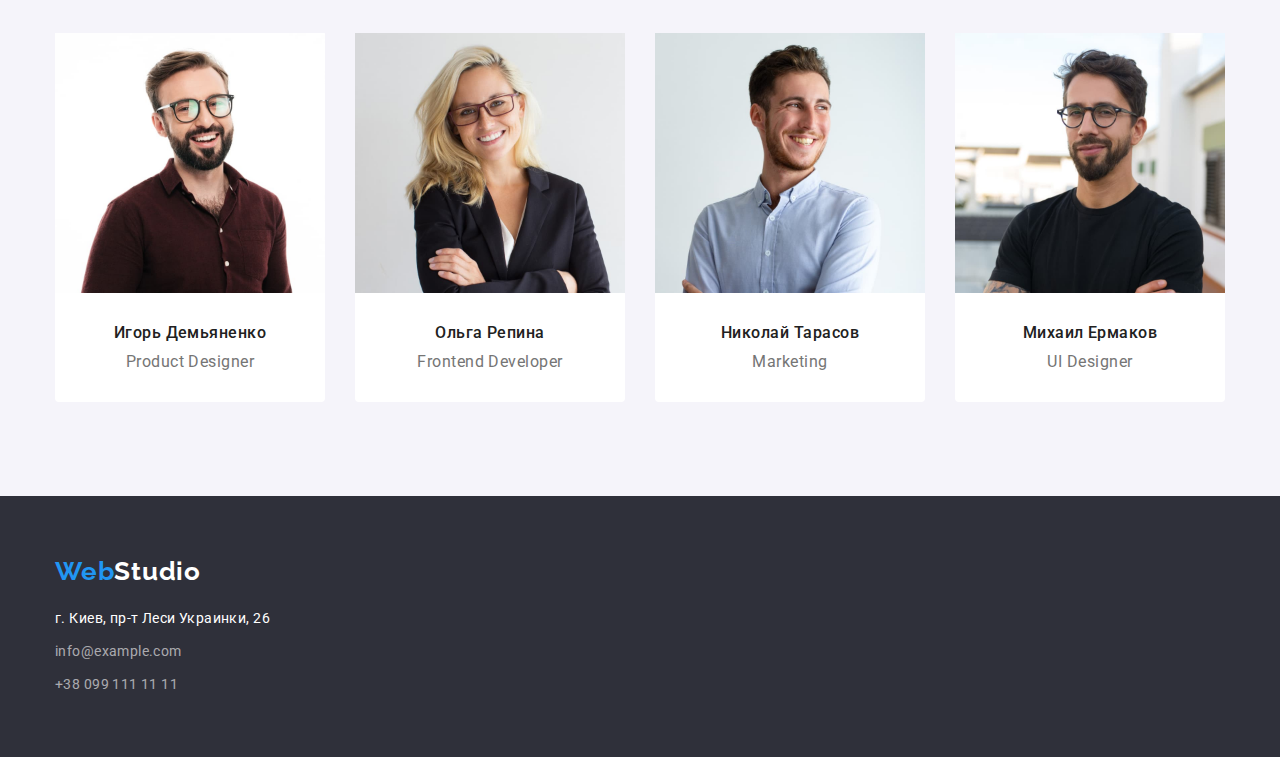
==== commit cb9cbae3: "Koррекция секций наша команда, приимушества" ====
--- a/index.html
+++ b/index.html
@@ -114,7 +114,7 @@
     </main>
     <footer class="footer">
       <div class="container">
-        <a href="index.html" class="logo"><span class="logo-blue">Web</span>Studio</a>
+        <a href="index.html" class="logo inverse"><span class="logo-blue">Web</span>Studio</a>
         <address>
           <p class="footer-address text">г. Киев, пр-т Леси Украинки, 26</p>
           <ul class="footer-list list">
--- a/css/styles.css
+++ b/css/styles.css
@@ -6,6 +6,8 @@
   --accent-color: #2196f3;
   --footer-link-color: rgba(255, 255, 255, 0.6);
   --black-color: #000;
+  --border-color: #eee;
+  --header-border-color: #ececec;
 
   --primary-background: #fff;
   --second-background: #f5f4fa;
@@ -62,8 +64,21 @@
   margin-right: auto;
 }
 
+.logo {
+  font-family: 'Raleway', sans-serif;
+  font-weight: 700;
+  font-size: 26px;
+  line-height: 1.2;
+  letter-spacing: 0.03em;
+  text-decoration: none;
+
+  color: var(--black-color);
+}
+
 .list {
   list-style: none;
+  padding-left: 0;
+  margin: 0;
 }
 
 .link {
@@ -92,11 +107,12 @@
 .img {
   display: block;
   max-width: 100%;
+  height: auto;
 }
 /* Шапка страницы */
 
 .page-header {
-  border-bottom: 1px solid #ececec;
+  border-bottom: 1px solid var(--header-border-color);
 
   background: var(--primary-background);
 }
@@ -111,29 +127,19 @@
 
 /* Логотип в хедере и футере*/
 .page-header .logo {
-  display: inline-block;
   margin-right: var(--logo-margin);
   padding-top: var(--header-logo-top-padding);
   padding-bottom: var(--header-logo-bottom-padding);
-
-  font-family: 'Raleway', sans-serif;
-  font-weight: 700;
-  font-size: 26px;
-  line-height: 1.2;
-  letter-spacing: 0.03em;
-  text-decoration: none;
-
-  color: var(--black-color);
-}
-
-.page-header .logo-blue {
+}
+
+.logo-blue {
   color: var(--accent-color);
 }
 
 /* Навигация в хедере */
 .site-nav {
   display: flex;
-  padding-left: 0px;
+  align-items: center;
 }
 
 .site-nav .item:not(:last-child) {
@@ -141,7 +147,6 @@
 }
 
 .site-nav .link {
-  display: inline-block;
   padding-top: var(--header-padding);
   padding-bottom: var(--header-padding);
 
@@ -159,7 +164,6 @@
 /* Контакты в хедере */
 .site-contact {
   display: flex;
-  padding-left: 0px;
   margin-left: auto;
 }
 
@@ -168,7 +172,6 @@
 }
 
 .site-contact .link {
-  display: inline-block;
   padding-top: var(--header-padding);
   padding-bottom: var(--header-padding);
 
@@ -234,11 +237,15 @@
 
 .feature-list {
   display: flex;
-  padding-left: 0;
-}
-
-.feature-list .item:not(:last-child) {
-  margin-right: var(--element-padding);
+  flex-wrap: wrap;
+  margin-left: calc(-1 * var(--element-padding));
+  margin-top: calc(-1 * var(--element-padding));
+}
+
+.feature-list .item {
+  margin-left: var(--element-padding);
+  margin-top: var(--element-padding);
+  flex-basis: calc((100% - 120px) / 4);
 }
 
 .feature-title {
@@ -263,19 +270,22 @@
 
 .work-list {
   display: flex;
-  padding-left: 0;
-}
-
+  flex-wrap: wrap;
+  margin-left: calc(-1 * var(--element-padding));
+  margin-top: calc(-1 * var(--element-padding));
+}
+
+.work-list .item {
+  margin-left: var(--element-padding);
+  margin-top: var(--element-padding);
+  flex-basis: calc((100% - 90px) / 3);
+}
 .work-title {
   margin-bottom: var(--title-margin);
 
   font-size: 36px;
   line-height: 1.17;
   text-align: center;
-}
-
-.work-list .item:not(:last-child) {
-  margin-right: var(--element-padding);
 }
 
 /* Cекция наша команда */
@@ -297,23 +307,28 @@
 
 .team-list {
   display: flex;
-  padding-left: 0px;
+  flex-wrap: wrap;
+  margin-left: calc(-1 * var(--element-padding));
+  margin-top: calc(-1 * var(--element-padding));
 }
 
 .team-сard {
-  text-align: center;
-}
-
-.team-сard:not(:last-child) {
-  margin-right: var(--element-padding);
+  margin-left: var(--element-padding);
+  margin-top: var(--element-padding);
+  flex-basis: calc((100% - 120px) / 4);
+
+  text-align: center;
 }
 
 .lower-card {
   padding-top: var(--element-padding);
   padding-bottom: var(--element-padding);
 
-  border: 1px solid transparent;
-  border-radius: 0px 0px 4px 4px;
+  border-left: 1px solid transparent;
+  border-right: 1px solid transparent;
+  border-bottom: 1px solid transparent;
+  border-bottom-left-radius: 4px;
+  border-bottom-right-radius: 4px;
 
   background: var(--primary-background);
 }
@@ -341,23 +356,11 @@
   background-color: var(--hero-footer-background);
 }
 
-.footer .logo {
-  display: inline-block;
+.logo.inverse {
+  display: block;
   margin-bottom: var(--footer-logo-margin);
 
-  font-family: 'Raleway', sans-serif;
-  font-weight: 700;
-  font-size: 26px;
-  line-height: 1.2;
-  letter-spacing: 0.03em;
-  text-decoration: none;
-
-  color: var(--black-color);
   color: var(--primary-background);
-}
-
-.footer .logo-blue {
-  color: var(--accent-color);
 }
 
 .footer .text {
@@ -374,10 +377,6 @@
   letter-spacing: 0.03em;
 }
 
-.footer-list {
-  padding-left: 0;
-}
-
 .footer-list .item:not(:last-child) {
   margin-bottom: var(--footer-list-margin);
 }
@@ -408,7 +407,6 @@
 .portfolio-filter {
   display: flex;
   margin-bottom: var(--title-margin);
-  padding-left: 0px;
   justify-content: center;
 }
 
@@ -437,9 +435,8 @@
 .portfolio-list {
   display: flex;
   flex-wrap: wrap;
-  padding-left: 0px;
-  margin-left: -30px;
-  margin-top: -30px;
+  margin-left: calc(-1 * var(--element-padding));
+  margin-top: calc(-1 * var(--element-padding));
 }
 .portfolio-card {
   margin-left: var(--element-padding);
@@ -451,8 +448,9 @@
 
 .portfolio-lower-card {
   padding: 20px 24px;
-  border: 1px solid #eeeeee;
-  border-top-color: transparent;
+  border-left: 1px solid var(--border-color);
+  border-right: 1px solid var(--border-color);
+  border-bottom: 1px solid var(--border-color);
 }
 
 .portfolio-card-title {
